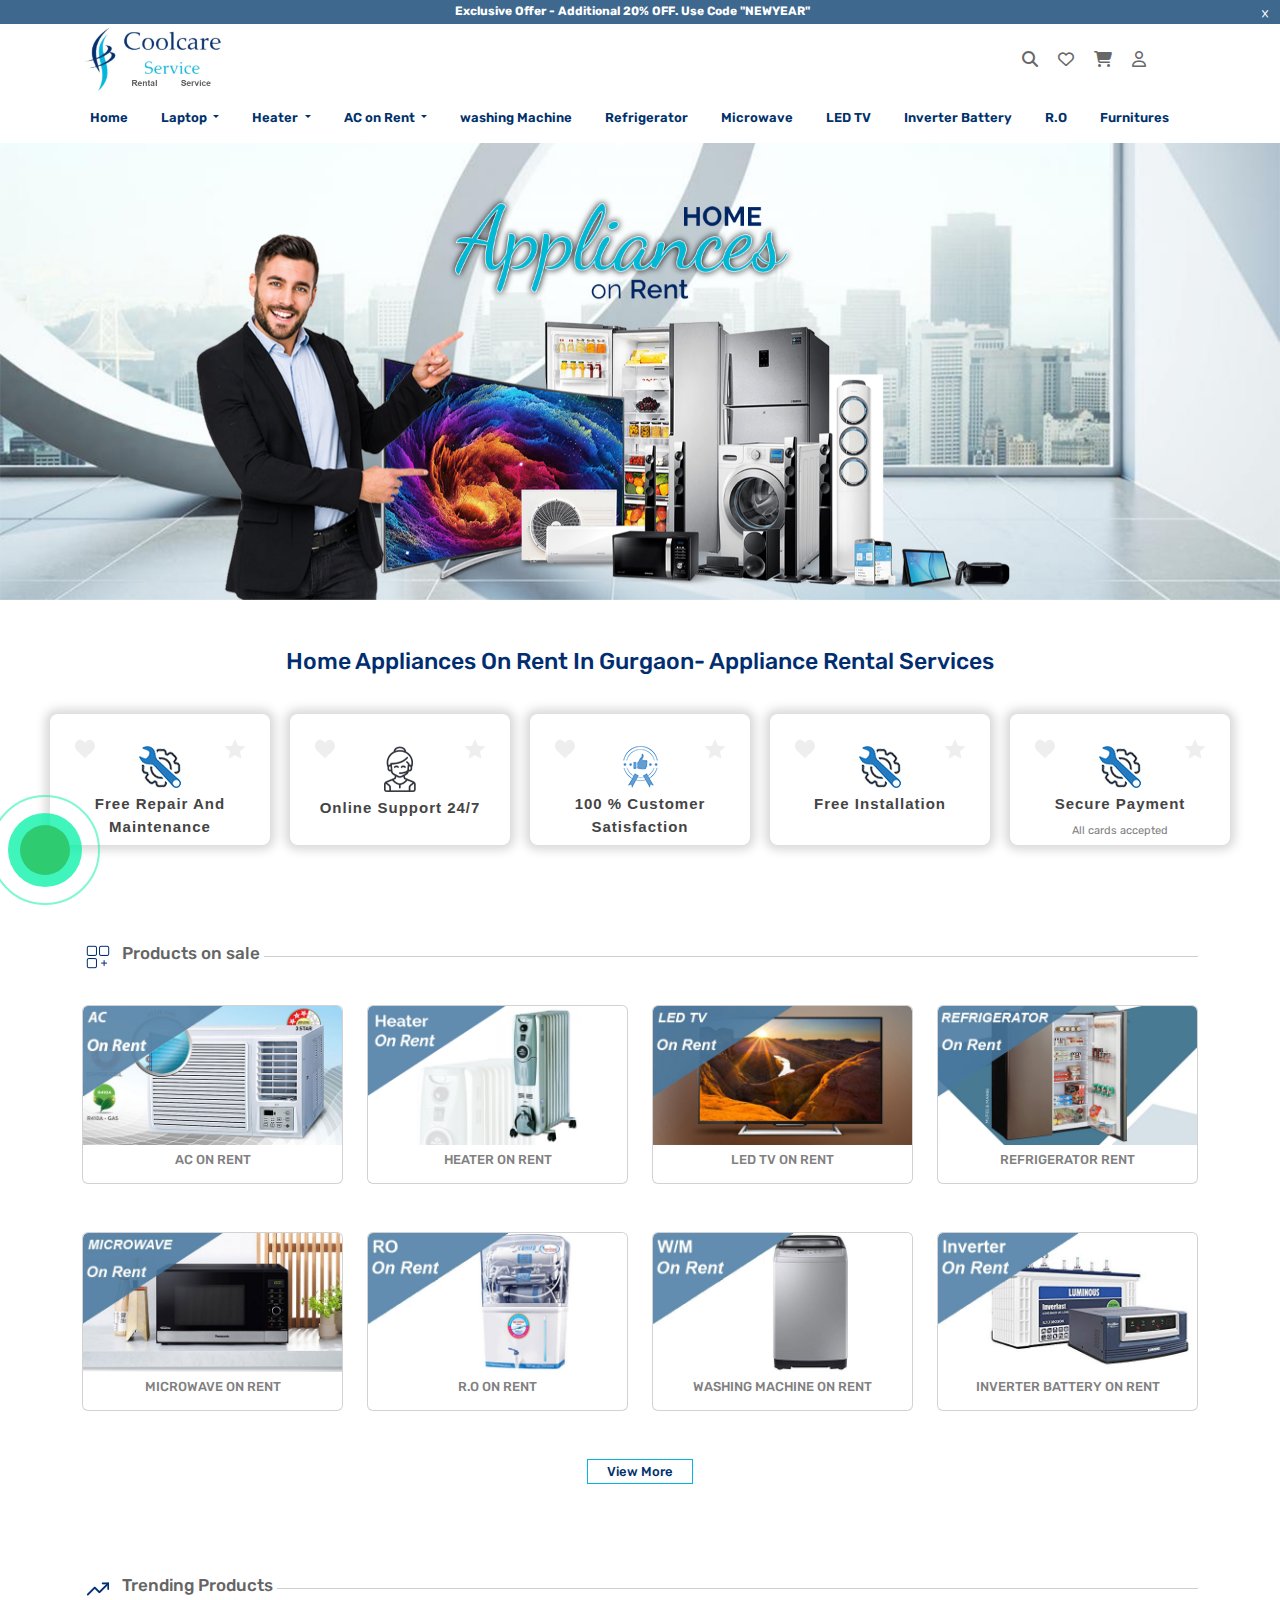
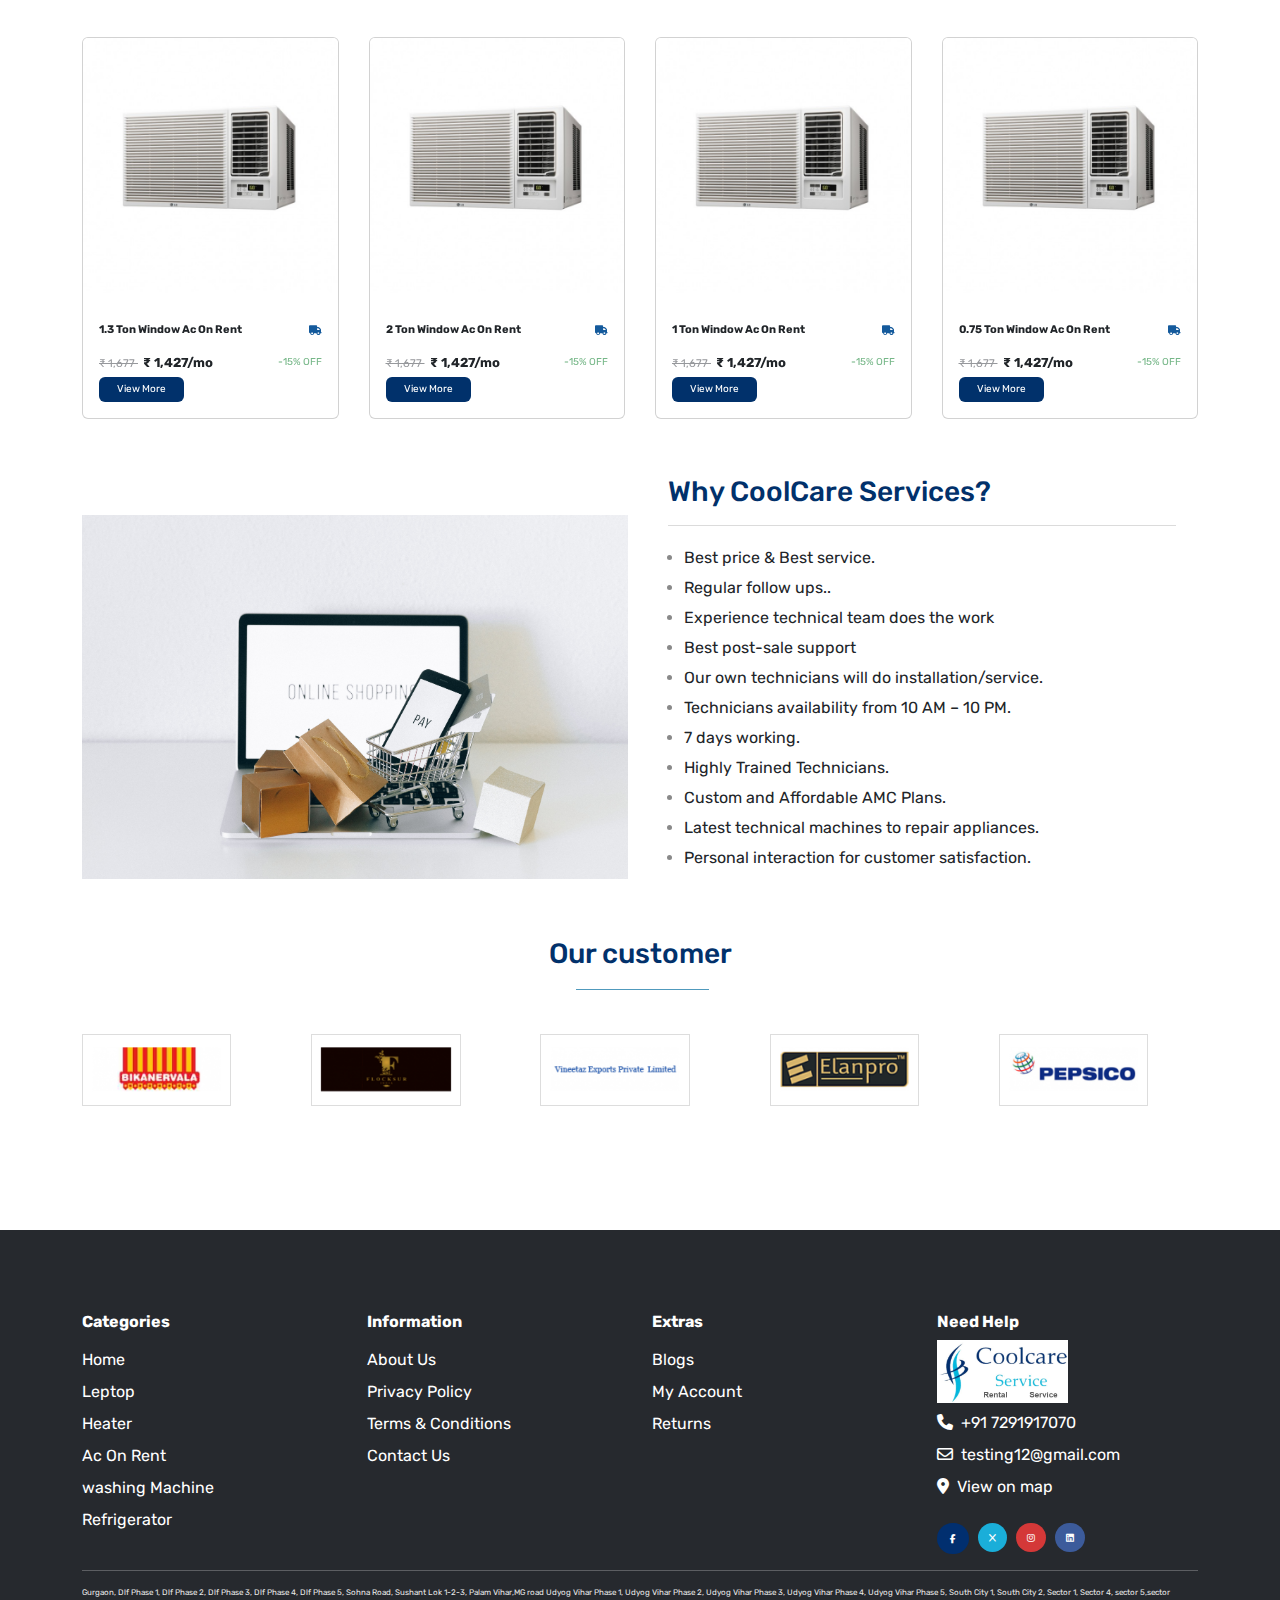
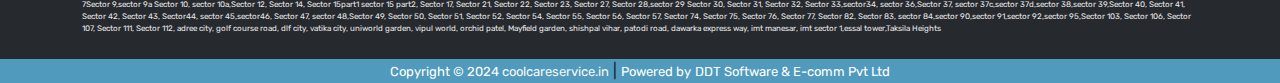
==== index.html @ 6bbe4648 "neeraj" ====
<!doctype html>
<html lang="en">
  <head>
    <!-- Required meta tags -->
    <meta charset="utf-8">
    <meta name="viewport" content="width=device-width, initial-scale=1">
     <!-- style CSS -->
     <link rel="stylesheet" href="css/style.css">
    <!-- Bootstrap CSS -->
    <link rel="stylesheet" href="css/bootstrap.min.css">
    <link rel="stylesheet" href="https://cdnjs.cloudflare.com/ajax/libs/font-awesome/6.5.1/css/all.min.css"/>
    <link rel="stylesheet" href="https://cdnjs.cloudflare.com/ajax/libs/OwlCarousel2/2.3.4/assets/owl.carousel.min.css">
    <link rel="stylesheet" href="https://cdnjs.cloudflare.com/ajax/libs/OwlCarousel2/2.3.4/assets/owl.theme.default.min.css">
    <link rel="stylesheet" type="text/css" href="font/MarlinGeo-ExtraBold.ttf">
    <!-- neeraj  -->
    <!-- Head title -->
    <title>Home Appliances On Rent In Gurgaon- Appliance Rental Services</title>
    <meta name="description" content="Cool Care Services offers Home appliances on Rent in Gurgaon with affordable Rental AMC Services. Quote Now for Electronics items for rental!" />
  </head>
  <body>
    <!-- Top-Header -->
    <section class="top-header"  id="myElement">
        <div class="container-fluid">
            <div class="row">
                <div class="col-md-8">
                    <p class="text-end text-white fw-bold pb-0 Offer mb-0 cupan">
                        Exclusive Offer - Additional 20% OFF. Use Code "NEWYEAR"
                    </p>
                </div>
                <div class="col-md-4 text-end" id="closeButton">
                    <i class="fa-solid fa-x" style="color:white; cursor: pointer;"></i>
                </div>
            </div>
        </div>
    </section>
     <!-- Top-Header end -->
      <!-- secound-Header -->
   
        <header class="header" id="section1">
            <div class="container">
              <div class="row">
                <div class="d-flex">
                  <div class="col-md-6" id="media-logo">
                      <a href=""><img src="images/logo/coolcarelogo.jpg" class="w-25"></a>
                  </div>
                  <div class="col-md-6 text-end pt-4">
                    <div class="top-icon" style="cursor: pointer; padding: 0 44px;">
                      <a href=""><i class="fa-solid fa-magnifying-glass px-2" style="color: #676767;"></i></a>
                      <a href=""><i class="fa-regular fa-heart px-2" style="color: #676767;"></i></a>
                      <a href=""><i class="fa-solid fa-cart-shopping px-2" style="color: #676767;"></i></a>
                      <a href="login.html"><i class="fa-regular fa-user px-2" style="color: #676767;"></i> </a> 
                    </div>
                  </div>
                </div>
              </div>
          </div>
              <nav class="navbar navbar-expand-lg">
                  <div class="container">
                      <div class="row">
                              <button class="navbar-toggler" type="button" data-bs-toggle="collapse" data-bs-target="#navbarSupportedContent" aria-controls="navbarSupportedContent" aria-expanded="false" aria-label="Toggle navigation">
                                <span class="navbar-toggler-icon"></span>
                              </button>
                              <div class="col-md-12">
                              <div class="collapse navbar-collapse" id="navbarSupportedContent">
                                  <ul class="navbar-nav" id="header-ul">
                                    <li class="nav-item">
                                      <a class="nav-link" aria-current="page" href="#">Home</a>
                                    </li>
                                    <li class="nav-item dropdown">
                                      <a class="nav-link dropdown-toggle" href="#" role="button" data-bs-toggle="dropdown" aria-expanded="false">
                                          Laptop
                                      </a>
                                      <ul class="dropdown-menu">
                                        <li><a class="dropdown-item" href="#">Laptop on Rent</a></li>
                                      </ul>
                                    </li>
                                    <li class="nav-item dropdown">
                                      <a class="nav-link dropdown-toggle" href="#" role="button" data-bs-toggle="dropdown" aria-expanded="false">
                                          Heater
                                      </a>
                                      <ul class="dropdown-menu">
                                        <li><a class="dropdown-item" href="#">Laptop on Rent</a></li>
                                      </ul>
                                    </li>
                                    <li class="nav-item dropdown">
                                      <a class="nav-link dropdown-toggle" href="#" role="button" data-bs-toggle="dropdown" aria-expanded="false">
                                          AC on Rent
                                      </a>
                                      <ul class="dropdown-menu">
                                        <li><a class="dropdown-item" href="#">Laptop on Rent</a></li>
                                      </ul>
                                    </li>
                                    <li class="nav-item">
                                      <a class="nav-link "aria-current="page" href="#">washing Machine</a>
                                    </li>
                                    <li class="nav-item">
                                      <a class="nav-link "aria-current="page" href="#">Refrigerator</a>
                                    </li>
                                    <li class="nav-item">
                                      <a class="nav-link "aria-current="page" href="#">Microwave</a>
                                    </li>
                                    <li class="nav-item">
                                      <a class="nav-link "aria-current="page" href="#">LED TV</a>
                                    </li>
                                    <li class="nav-item">
                                      <a class="nav-link "aria-current="page" href="#">Inverter Battery</a>
                                    </li>
                                    <li class="nav-item">
                                      <a class="nav-link "aria-current="page" href="#">R.O</a>
                                    </li>
                                    <li class="nav-item">
                                      <a class="nav-link"aria-current="page" href="#">Furnitures</a>
                                    </li>
                                    
                                  </ul>
                                </div>
                      </div>
                  </div>
                </nav>
          </header>
          <!-- secound-Header end -->
          <!-- slider banner srart -->
          <section class="owl-carousel" id="owl-carousel">
            <div class="item"><img src="images/coolcare-banner-1920x685.jpg" alt="Image 1"></div>
            <div class="item"><img src="images/coolcare-banner-1920x685.jpg" alt="Image 2"></div>
            <!-- Add more items as needed -->
          </section>
          <!-- Heading tag  -->
          <section>
            <div class="container">
              <div class="row">
                  <div class="col-md-12">
                      <h1 class="text-center heading">
                          Home Appliances On Rent In Gurgaon- Appliance Rental Services
                      </h1>
                  </div>
                  
              </div>
            </div>
               <!-- spport section -->
            <div class="wrapper d-flex justify-content-center mt-3">
              <div class="card-fist service">
                <svg class="icon icon-like" xmlns="http://www.w3.org/2000/svg" viewBox="0 0 50 50">
              <path d="M24.85 10.126C26.868 5.343 31.478 2 36.84 2c7.223 0 12.425 6.18 13.08 13.544 0 0 .352 1.828-.425 5.12-1.058 4.48-3.545 8.463-6.898 11.502L24.85 48 7.402 32.165c-3.353-3.038-5.84-7.02-6.898-11.503-.777-3.29-.424-5.12-.424-5.12C.734 8.18 5.936 2 13.16 2c5.362 0 9.672 3.343 11.69 8.126z"/>
            </svg>
                <svg class="icon icon-bookmark" xmlns="http://www.w3.org/2000/svg" viewBox="0 0 19.481 19.481">
              <path d="M10.2.758l2.48 5.865 6.343.545c.44.038.62.587.285.876l-4.812 4.17 1.442 6.2c.1.432-.367.77-.745.542L9.74 15.668l-5.45 3.288c-.38.228-.846-.11-.746-.54l1.442-6.203-4.813-4.17c-.334-.29-.156-.838.285-.876l6.344-.545L9.28.758c.172-.408.75-.408.92 0z"/>
            </svg>
                <img class="person_img" src="images/icon/free-instalation1.png" alt="">
                <p class="person_name">Free Repair And Maintenance</p>
              </div>
              <div class="card-fist service">
                <svg class="icon icon-like" xmlns="http://www.w3.org/2000/svg" viewBox="0 0 50 50">
              <path d="M24.85 10.126C26.868 5.343 31.478 2 36.84 2c7.223 0 12.425 6.18 13.08 13.544 0 0 .352 1.828-.425 5.12-1.058 4.48-3.545 8.463-6.898 11.502L24.85 48 7.402 32.165c-3.353-3.038-5.84-7.02-6.898-11.503-.777-3.29-.424-5.12-.424-5.12C.734 8.18 5.936 2 13.16 2c5.362 0 9.672 3.343 11.69 8.126z"/>
            </svg>
                <svg class="icon icon-bookmark" xmlns="http://www.w3.org/2000/svg" viewBox="0 0 19.481 19.481">
              <path d="M10.2.758l2.48 5.865 6.343.545c.44.038.62.587.285.876l-4.812 4.17 1.442 6.2c.1.432-.367.77-.745.542L9.74 15.668l-5.45 3.288c-.38.228-.846-.11-.746-.54l1.442-6.203-4.813-4.17c-.334-.29-.156-.838.285-.876l6.344-.545L9.28.758c.172-.408.75-.408.92 0z"/>
            </svg>
                <img class="person_img" src="images/icon/wabrapper2.png" alt="">
                <p class="person_name">Online Support 24/7</p>
            
              </div>
              
              <div class="card-fist service">
                <svg class="icon icon-like" xmlns="http://www.w3.org/2000/svg" viewBox="0 0 50 50">
              <path d="M24.85 10.126C26.868 5.343 31.478 2 36.84 2c7.223 0 12.425 6.18 13.08 13.544 0 0 .352 1.828-.425 5.12-1.058 4.48-3.545 8.463-6.898 11.502L24.85 48 7.402 32.165c-3.353-3.038-5.84-7.02-6.898-11.503-.777-3.29-.424-5.12-.424-5.12C.734 8.18 5.936 2 13.16 2c5.362 0 9.672 3.343 11.69 8.126z"/>
            </svg>
                <svg class="icon icon-bookmark" xmlns="http://www.w3.org/2000/svg" viewBox="0 0 19.481 19.481">
              <path d="M10.2.758l2.48 5.865 6.343.545c.44.038.62.587.285.876l-4.812 4.17 1.442 6.2c.1.432-.367.77-.745.542L9.74 15.668l-5.45 3.288c-.38.228-.846-.11-.746-.54l1.442-6.203-4.813-4.17c-.334-.29-.156-.838.285-.876l6.344-.545L9.28.758c.172-.408.75-.408.92 0z"/>
            </svg>
                <img class="person_img" src="images/icon/customer-satisfaction.png" alt="">
                <p class="person_name">100 % Customer Satisfaction</p>
             
              </div>
              
              <div class="card-fist service">
                <svg class="icon icon-like" xmlns="http://www.w3.org/2000/svg" viewBox="0 0 50 50">
              <path d="M24.85 10.126C26.868 5.343 31.478 2 36.84 2c7.223 0 12.425 6.18 13.08 13.544 0 0 .352 1.828-.425 5.12-1.058 4.48-3.545 8.463-6.898 11.502L24.85 48 7.402 32.165c-3.353-3.038-5.84-7.02-6.898-11.503-.777-3.29-.424-5.12-.424-5.12C.734 8.18 5.936 2 13.16 2c5.362 0 9.672 3.343 11.69 8.126z"/>
            </svg>
                <svg class="icon icon-bookmark" xmlns="http://www.w3.org/2000/svg" viewBox="0 0 19.481 19.481">
              <path d="M10.2.758l2.48 5.865 6.343.545c.44.038.62.587.285.876l-4.812 4.17 1.442 6.2c.1.432-.367.77-.745.542L9.74 15.668l-5.45 3.288c-.38.228-.846-.11-.746-.54l1.442-6.203-4.813-4.17c-.334-.29-.156-.838.285-.876l6.344-.545L9.28.758c.172-.408.75-.408.92 0z"/>
            </svg>
                <img class="person_img" src="images/icon/free-instalation1.png" alt="">
                <p class="person_name">Free Installation</p>
                
              </div>
              <div class="card-fist service">
                  <svg class="icon icon-like" xmlns="http://www.w3.org/2000/svg" viewBox="0 0 50 50">
                <path d="M24.85 10.126C26.868 5.343 31.478 2 36.84 2c7.223 0 12.425 6.18 13.08 13.544 0 0 .352 1.828-.425 5.12-1.058 4.48-3.545 8.463-6.898 11.502L24.85 48 7.402 32.165c-3.353-3.038-5.84-7.02-6.898-11.503-.777-3.29-.424-5.12-.424-5.12C.734 8.18 5.936 2 13.16 2c5.362 0 9.672 3.343 11.69 8.126z"/>
              </svg>
                  <svg class="icon icon-bookmark" xmlns="http://www.w3.org/2000/svg" viewBox="0 0 19.481 19.481">
                <path d="M10.2.758l2.48 5.865 6.343.545c.44.038.62.587.285.876l-4.812 4.17 1.442 6.2c.1.432-.367.77-.745.542L9.74 15.668l-5.45 3.288c-.38.228-.846-.11-.746-.54l1.442-6.203-4.813-4.17c-.334-.29-.156-.838.285-.876l6.344-.545L9.28.758c.172-.408.75-.408.92 0z"/>
              </svg>
                  <img class="person_img" src="images/icon//1321.png" alt="">
                  <p class="person_name">Secure Payment</p>
                  <span class="short">All cards accepted</span>
                </div>
            </div>
          </section>
            <!-- spport section end -->
             <!--  product  start -->
             <section>
              <div class="container mt-5">
                <div class="row">
                    <div class="col-md-12">
                      <div class="d-flex align-items-center position-relative  mb-5 mt-5" id="before">
                        <img src="images/icon/apps.png" class="bg-white">
                        <h4 class="bg-white" style="color: #656565; font-size: 17px;">&nbsp&nbspProducts on sale&nbsp</h4>
                      </div>
                        <div class="row">
                          <div class="col" id="media-product">
                            <div class="card hover-item">
                              <a href="" class="text-decoration-none">
                              <img src="images/categry/banner21.jpg" class="card-img-top" alt="...">
                              <div class="card-body" style="padding: 7px;">
                                <h6 class="card-title text-center  categry">AC ON RENT</h6>
                              </div>
                            </a>
                            </div>
                          </div>
                          <div class="col">
                            <div class="card hover-item" id="media-product">
                              <a href="#" class="text-decoration-none">
                              <img src="images/categry/coolcare-heater (1).jpg" class="card-img-top" alt="...">
                              <div class="card-body" style="padding: 7px;">
                                <h6 class="card-title text-center  categry">HEATER ON RENT</h6>
                              </div>
                             </a>
                            </div>
                          </div>
                          <div class="col" id="media-product">
                            <div class="card hover-item">
                              <a href="#" class="text-decoration-none">
                              <img src="images/categry/banner23.jpg" class="card-img-top" alt="...">
                              <div class="card-body" style="padding: 7px;">
                                <h6 class="card-title text-center  categry">LED TV ON RENT </h6>
                              </div>
                             </a>
                            </div>
                          </div>
                          <div class="col" id="media-product">
                            <div class="card hover-item">
                              <a href="#" class="text-decoration-none">
                              <img src="images/categry/banner22.jpg" class="card-img-top" alt="...">
                              <div class="card-body" style="padding: 7px;">
                                <h6 class="card-title text-center  categry">REFRIGERATOR RENT</h6>
                              </div>
                             </a>
                            </div>
                          </div>
                        </div>
                    </div>
                    <div class="col-md-12 mt-5">
                      <div class="row">
                        <div class="col" id="media-product">
                          <div class="card hover-item">
                            <a href="" class="text-decoration-none">
                            <img src="images/categry/banner24.jpg" class="card-img-top" alt="...">
                            <div class="card-body" style="padding: 7px;">
                              <h6 class="card-title text-center  categry">MICROWAVE ON RENT</h6>
                            </div>
                          </a>
                          </div>
                        </div>
                        <div class="col" id="media-product">
                          <div class="card hover-item">
                            <a href="#" class="text-decoration-none">
                            <img src="images/categry/banner25.jpg" class="card-img-top" alt="...">
                            <div class="card-body" style="padding: 7px;">
                              <h6 class="card-title text-center  categry">R.O ON RENT</h6>
                            </div>
                           </a>
                          </div>
                        </div>
                        <div class="col" id="media-product">
                          <div class="card hover-item">
                            <a href="#" class="text-decoration-none">
                            <img src="images/categry/banner26.jpg" class="card-img-top" alt="...">
                            <div class="card-body" style="padding: 7px;">
                              <h6 class="card-title text-center  categry">WASHING MACHINE ON RENT</h6>
                            </div>
                           </a>
                          </div>
                        </div>
                        <div class="col" id="media-product">
                          <div class="card hover-item">
                            <a href="#" class="text-decoration-none">
                            <img src="images/categry/banner27.jpg" class="card-img-top" alt="...">
                            <div class="card-body" style="padding: 7px;">
                              <h6 class="card-title text-center  categry">INVERTER BATTERY ON RENT </h6>
                            </div>
                           </a>
                          </div>
                        </div>
                      </div>
                  </div>
                  <!--button toggle-->
                  <div class="col-md-12 mt-5" id="hiddenContent" style="display: none;">
                    <div class="row">
                      <div class="col" id="media-product">
                        <div class="card hover-item">
                          <a href="" class="text-decoration-none">
                          <img src="images/categry/chair-on-rent.jpg" class="card-img-top" alt="...">
                          <div class="card-body" style="padding: 7px;">
                            <h6 class="card-title text-center  categry">CHAIR ON RENT</h6>
                          </div>
                        </a>
                        </div>
                      </div>
                      <div class="col" id="media-product">
                        <div class="card hover-item">
                          <a href="#" class="text-decoration-none">
                          <img src="images/categry/table-on-rent.jpg" class="card-img-top" alt="...">
                          <div class="card-body" style="padding: 7px;">
                            <h6 class="card-title text-center  categry">TABLE ON RENT</h6>
                          </div>
                         </a>
                        </div>
                      </div>
                      <div class="col" id="media-product">
                        <div class="card hover-item">
                          <a href="#" class="text-decoration-none">
                          <img src="images/categry/sofa-on-rent.jpg" class="card-img-top" alt="...">
                          <div class="card-body" style="padding: 7px;">
                            <h6 class="card-title text-center  categry">SOFA ON RENT</h6>
                          </div>
                         </a>
                        </div>
                      </div>
                      <div class="col" id="media-product">
                        <div class="card hover-item">
                          <a href="#" class="text-decoration-none">
                          <img src="images/categry/wardrobe-on-rent.jpg" class="card-img-top" alt="...">
                          <div class="card-body" style="padding: 7px;">
                            <h6 class="card-title text-center  categry">WARDROBE ON RENT</h6>
                          </div>
                         </a>
                        </div>
                      </div>
                      
                    </div>
                    <div class="row mt-3">
                        <div class="col-3" id="media-product">
                          <div class="card hover-item">
                            <a href="#" class="text-decoration-none">
                            <img src="images/categry/coolcare-laptop.jpg" class="card-img-top" alt="...">
                            <div class="card-body" style="padding: 7px;">
                              <h6 class="card-title text-center categry">LEPTOP ON RENT</h6>
                            </div>
                          </a>
                          </div>
                        </div>
            
                        <div class="col-3" id="media-product">
                            <div class="card hover-item">
                              <a href="#" class="text-decoration-none">
                              <img src="images/categry/bed-on-rent-1.jpg" class="card-img-top" alt="...">
                              <div class="card-body" style="padding: 7px;">
                                <h6 class="card-title text-center categry">BED ON RENT</h6>
                              </div>
                            </a>
                            </div>
                        </div>
                     
                    </div>
                </div>
                <div class="col-md-12 mt-5 mb-2">
                  <a href="#" class="text-decoration-none" id="show-hidden-menu">
                    <button class="animate-btx" style="margin: 0px auto;"> 
                        View More
                        <span id="arrow-icon"></span>
                    </button>
                </a>
              </div>
                 <!--button toggle end-->
                </div>
            </div>
          </section>
          <!-- product  end -->
           <!-- footer slider start -->
           <section>
            <div class="container mt-5">
              <div class="row">
                  <div class="col-md-12">
                    <div class="d-flex align-items-center position-relative  mb-5 mt-5" id="before">
                      <img src="images/icon/trend.png" class="bg-white">
                      <h4 class="bg-white" style="color: #656565; font-size: 17px;">&nbsp&nbspTrending Products&nbsp</h4>
                    </div>
                  </div>
                <div id="my-unique-carousel" class="owl-carousel"> 
                    <div class="card">
                      <img src="images/WINDOW AC ON RENT IN GURGAON/LG-Window-AC-12000-BTU-Cooling-Heating-LW1216HR-600x600.jpg" class="card-img-top" alt="...">
                      
                      <div class="card-body">
                        <div class="d-flex justify-content-between align-content-center"  style="height: 41px;">
                          <a href="#" class="text-decoration-none">
                            <p class="text-dark title">1.3 Ton Window Ac On Rent</p></a>
                          <div class="block flex-shrink-0 ml-2">
                            <i class="fa-solid fa-truck time"></i>
                          </div>
                      </div>
                      <div class="d-flex justify-content-lg-between">
                        <p class="mb-0">
                        <span class="old-price">₹ 1,677   </span>                                                 
                       <span class="new-price">₹ 1,427/mo</span>
                        </p>
                        <p class="offer">-15% OFF</p>
                    </div>
                        <div class="d-flex justify-content-between">
                          <a href=""><button type="button" class="btn btn-warning animation">View More</button></a>
                      </div>
                      </div>
                    </div>
                    <div class="card">
                      <img src="images/WINDOW AC ON RENT IN GURGAON/LG-Window-AC-12000-BTU-Cooling-Heating-LW1216HR-600x600.jpg" class="card-img-top" alt="...">
                      <div class="card-body">
                        <div class="d-flex justify-content-between align-content-center"  style="height: 41px;">
                          <a href="#" class="text-decoration-none">
                            <p class="text-dark title">2 Ton Window Ac On Rent</p></a>
                          <div class="block flex-shrink-0 ml-2">
                              <i class="fa-solid fa-truck time"></i>
                          </div>
                      </div>
                      <div class="d-flex justify-content-lg-between">
                        <p class="mb-0">
                        <span class="old-price">₹ 1,677   </span>                                                 
                       <span class="new-price">₹ 1,427/mo</span>
                        </p>
                        <p class="offer">-15% OFF</p>
                    </div>
                        <div class="d-flex justify-content-between">
                          <a href=""><button type="button" class="btn btn-warning animation">View More</button></a>
                      </div>
                      </div>
                    </div>
                    <div class="card">
                      <img src="images/WINDOW AC ON RENT IN GURGAON/LG-Window-AC-12000-BTU-Cooling-Heating-LW1216HR-600x600 (1).jpg" class="card-img-top" alt="...">
                      <div class="card-body">
                        <div class="d-flex justify-content-between align-content-center" style="height: 41px;">
                          <a href="#" class="text-decoration-none">
                            <p class="text-dark title">1 Ton Window Ac On Rent</p></a>
                          <div class="block flex-shrink-0 ml-2">
                            <i class="fa-solid fa-truck time"></i>
                          </div>
                      </div>
                      <div class="d-flex justify-content-lg-between" >
                        <p class="mb-0">
                        <span class="old-price">₹ 1,677   </span>                                                 
                       <span class="new-price" >₹ 1,427/mo</span>
                        </p>
                        <p class="offer">-15% OFF</p>
                    </div>
                        <div class="d-flex justify-content-between">
                          <a href=""><button type="button" class="btn btn-warning animation">View More</button></a>
                      </div>
                      </div>
                    </div>
                    <div class="card">
                      <img src="images/WINDOW AC ON RENT IN GURGAON/LG-Window-AC-12000-BTU-Cooling-Heating-LW1216HR-600x600.jpg" class="card-img-top" alt="...">
                      <div class="card-body">
                        <div class="d-flex justify-content-between align-content-center" style="height: 41px;"> 
                          <a href="#" class="text-decoration-none">
                            <p class="text-dark title">0.75 Ton Window Ac On Rent</p></a>
                          <div class="block flex-shrink-0 ml-2">
                             <i class="fa-solid fa-truck time"></i>
                          </div>
                      </div>
                      <div class="d-flex justify-content-lg-between" >
                        <p class="mb-0">
                        <span class="old-price">₹ 1,677   </span>                                                 
                       <span class="new-price">₹ 1,427/mo</span>
                        </p>
                        <p class="offer">-15% OFF</p>
                    </div>
                        <div class="d-flex justify-content-between">
                          <a href=""><button type="button" class="btn btn-warning animation">View More</button></a>
                         
                      </div>
                      </div>
                    </div>
                 </div>
              </div>
             </div>
           </section>
           <!--slider emd-->
            <!--collapese start-->
            <section>
              <div class="container mt-5">
                <div class="row">
                  <div class="col-md-6">
                    <img src="images/pexels-nataliya-vaitkevich-6214476.jpg" class="w-100 mt-5">
                  </div>
                  <div class="col-md-6 "class="text-center">
                    <div class="card" style="    border: none;  ">
                      <div class="card-header change-one" style="border:none;">
                        <h3 >Why CoolCare Services?</h3>
                      </div>
                      <div class="cared-body">
                        <ul class="CoolCare">
                         <a href="" class="text-decoration-none text-dark"><li>Best price & Best service.</li></a> 
                         <a href="" class="text-decoration-none  text-dark"><li>Regular follow ups..</li></a> 
                         <a href="" class="text-decoration-none  text-dark"><li>Experience technical team does the work</li></a> 
                         <a href="" class="text-decoration-none  text-dark"><li> Best post-sale support</li></a> 
                         <a href="" class="text-decoration-none  text-dark"><li> Our own technicians will do installation/service.</li></a> 
                         <a href="" class="text-decoration-none text-dark"><li>Technicians availability from 10 AM – 10 PM. </li></a> 
                         <a href="" class="text-decoration-none text-dark"><li> 7 days working. </li></a> 
                         <a href="" class="text-decoration-none  text-dark"><li> Highly Trained Technicians.</li></a> 
                         <a href=""  class="text-decoration-none text-dark"><li> Custom and Affordable AMC Plans. </li></a> 
                         <a href=""  class="text-decoration-none  text-dark"><li>Latest technical machines to repair appliances.</li></a> 
                         <a href=""  class="text-decoration-none  text-dark"><li> Personal interaction for customer satisfaction.</li></a> 
  
                        </ul>
                      </div>
                    </div>
                  </div>
                </div>
             </div>
            </section>
              <!--brand slider start-->
           <section>
            <div class="container">
              <div class="row">
                <div class="col-md-12">
                  <h3 class="text-center mt-5 mb-5 before position-relative" style=" color: #01316b;">Our customer</h3>
                  <div class="owl-carousel" id="brand-slider">
                    <div class="item mt-3" ><img src="images/brand img/10-185x88.png" alt="Image 1" class="w-75"></div>
                    <div class="item mt-3"><img src="images/brand img/12-185x88.png" alt="Image 2"  class="w-75"></div>
                    <div class="item mt-3"><img src="images/brand img/14-185x88.png" alt="Image 3"  class="w-75"></div>
                    <div class="item mt-3"><img src="images/brand img/16-185x88.png" alt="Image 4"  class="w-75"></div>
                    <div class="item mt-3"><img src="images/brand img/3-185x88.png" alt="Image 5"  class="w-75"></div>
                    <div class="item mt-3"><img src="images/brand img/5-185x88.png" alt="Image 6"  class="w-75"></div>
                    <div class="item mt-3"><img src="images/brand img/7-185x88.png" alt="Image 7"  class="w-75"></div>
                    <div class="item mt-3"><img src="images/brand img/9-185x88.png" alt="Image 8"  class="w-75"></div>
                    <!-- Add more items as needed -->
                  </div>
                </div>
              </div>
            </div>
           </section>
                <!--brand slider end-->

      <!-- end footer start-->
      <footer class="footer">
        <div class="container">
          <div class="row">
              <div class="col-md-3">
                <h6 class="fw-bold  text-white">Categories</h6>
                  <ul class="list-inline hover-animate">
                    <a href="index.html" class="text-decoration-none text-white "><li class="pt-2">Home</li></a>
                    <a href="" class="text-decoration-none text-white"><li class="pt-2">Leptop</li></a>
                    <a href="" class="text-decoration-none text-white"><li class="pt-2">Heater</li></a>
                    <a href="" class="text-decoration-none text-white"><li class="pt-2">Ac On Rent</li></a>
                    <a href="" class="text-decoration-none text-white"><li class="pt-2"> washing Machine</li></a>
                    <a href="" class="text-decoration-none text-white"><li class="pt-2">Refrigerator</li></a>
                  </ul>
              </div>
              <div class="col-md-3">
                <h6 class="fw-bold text-white">Information</h6>
                  <ul class="list-inline hover-animate">
                    <a href="about_us.html" class="text-decoration-none text-white "><li class="pt-2">About Us</li></a>
                    <a href="privacy.html" class="text-decoration-none text-white"><li class="pt-2">Privacy Policy</li></a>
                    <a href="terms.html" class="text-decoration-none text-white"><li class="pt-2">Terms & Conditions</li></a>
                    <a href="contact.html" class="text-decoration-none text-white"><li class="pt-2">Contact Us</li></a>
                   
                  </ul>
              </div>
              <div class="col-md-3">
                <h6 class="fw-bold  text-white">Extras</h6>
                  <ul class="list-inline hover-animate">
                    <a href="" class="text-decoration-none text-white "><li class="pt-2">Blogs</li></a>
                    <a href="" class="text-decoration-none text-white"><li class="pt-2">My Account</li></a>
                    <a href="" class="text-decoration-none text-white"><li class="pt-2">Returns</li></a>
                   
                  </ul>
              </div>
              <div class="col-md-3">
                <h6 class="fw-bold  text-white">Need Help

                </h6>
                <a href="index.html" class="text-decoration-none"><img src="images/logo/coolcarelogo.jpg" class="w-50"></a>
                  <ul class="list-inline hover-animate">
                  
                    <a href="tel:+9198264525856" class="text-decoration-none text-white "><li class="pt-2"><i class="fa-solid fa-phone"></i>&nbsp +91 7291917070</li></a>
                    <a href="mailto:testing12@gmail.com" class="text-decoration-none text-white"><li class="pt-2"><i class="fa-regular fa-envelope"></i>&nbsp testing12@gmail.com</li></a>
                    <a href="mailto:testing12@gmail.com" class="text-decoration-none text-white"><li class="pt-2"><i class="fa-solid fa-location-dot"></i>&nbsp View on map</li></a>
                   
                 
                  </ul>
                  <div class="d-flex list-inline" id="social-media">
                    <a href="https://www.facebook.com/coolcareservicegurgaon/" class="text-decoration-none text-white"><li class="pt-2"><i class="fa-brands fa-facebook-f"></i></li></a>
                    <a href="https://twitter.com/coolcaresrvice" class="text-decoration-none text-white"><li class="pt-2"><i class="fa-solid fa-x"></i> </li></a>
                    <a href="https://www.instagram.com/coolcare_service_gurgaon/" class="text-decoration-none text-white"><li class="pt-2"><i class="fa-brands fa-instagram"></i></li></a>
                    <a href="https://www.linkedin.com/company/coolcare-services/" class="text-decoration-none text-white"><li class="pt-2"><i class="fa-brands fa-linkedin"></i></li></a>
                  </div>
                
              </div>
              <div class="footer-copyright">
                <hr class="text-white">
                    <p style="font-size:8px;color:#e8e8e8; margin: 0;">Gurgaon, Dlf Phase 1, Dlf Phase 2, Dlf Phase 3, Dlf Phase 4, Dlf Phase 5, Sohna Road, Sushant Lok 1-2-3, Palam Vihar,MG road Udyog Vihar Phase 1, Udyog Vihar Phase 2, Udyog Vihar Phase 3, Udyog Vihar Phase 4, Udyog Vihar Phase 5, South City 1, South City 2, Sector 1, Sector 4, sector 5,sector 7Sector 9,sector 9a Sector 10, sector 10a,Sector 12, Sector 14, Sector 15part1 sector 15 part2, Sector 17, Sector 21, Sector 22, Sector 23, Sector 27, Sector 28,sector 29 Sector 30, Sector 31, Sector 32, Sector 33,sector34, sector 36,Sector 37, sector 37c,sector 37d,sector 38,sector 39,Sector 40, Sector 41, Sector 42, Sector 43, Sector44, sector 45,sector46, Sector 47, sector 48,Sector 49, Sector 50, Sector 51, Sector 52, Sector 54, Sector 55, Sector 56, Sector 57, Sector 74, Sector 75, Sector 76, Sector 77, Sector 82, Sector 83, sector 84,sector 90,sector 91,sector 92,sector 95,Sector 103, Sector 106, Sector 107, Sector 111, Sector 112, adree city, golf course road, dlf city, vatika city, uniworld garden, vipul world, orchid patel, Mayfield garden, shishpal vihar, patodi road, dawarka express way, imt manesar, imt sector 1,essal tower,Taksila Heights  </p>
                    <br>
                </div> 
          </div>
        </div>
      </footer>
      <section style="background-color: #509abd">
        <div class="copy-right text-center">
          <span class="text-white" style="font-size: 13px;">Copyright © 2024 </span>
          <a href="index.html" class="text-decoration-none" style="text-transform:lowercase; font-size: 13px; color: rgb(246, 246, 246);">coolcareservice.in</a> | <span class="text-white"  style="font-size: 13px;"> Powered by</span> 
          <a href="https://www.ddtsoftwareandecommerce.com/" class="text-decoration-none" target="_blank" style="font-size: 13px; color: rgb(255, 255, 255); ">DDT Software & E-comm Pvt Ltd</a>
        </div>

        <!-- wpp-btn-mobile -->
          <div class="phone-call cbh-phone cbh-green cbh-show  cbh-static" id="clbh_phone_div">
              <a id="WhatsApp-button" href="https://wa.me/+919716016098" target="_blank" class="phoneJs" title="WhatsApp 360imagem">
              <div class="cbh-ph-circle"></div>
              <div class="cbh-ph-circle-fill"></div>
              <div class="cbh-ph-img-circle1"></div>
            </a>
          </div>
<!-- wpp-btn-mobile -->
    </section>
        <!-- end footer start-->
    
    
    <!-- Option 1: Bootstrap Bundle with Popper -->
    <script src="js/custom.js"></script>
    <script src="https://code.jquery.com/jquery-3.6.4.min.js"></script>
    <script src="https://cdnjs.cloudflare.com/ajax/libs/OwlCarousel2/2.3.4/owl.carousel.min.js"></script>
    <script src="https://cdn.jsdelivr.net/npm/@popperjs/core@2.11.8/dist/umd/popper.min.js"></script>
    <script src="js/bootstrap.bundle.min.js"></script>
      
    <script>
          $(document).ready(function() {
          $('#show-hidden-menu').click(function(e) {
              e.preventDefault(); // Prevent the default behavior of the anchor link
              $('#hiddenContent').slideToggle('slow');
              $('#arrow-icon i').toggleClass('fa-arrow-down fa-arrow-up');
          });
      });
      </script>
    <script>
        $(document).ready(function () {
          var navbar = $(".navbar");
    
          $(window).scroll(function () {
            if ($(window).scrollTop() >= 100) {
              navbar.addClass("scrolled");
            } else {
              navbar.removeClass("scrolled");
            }
          });
        });
      </script>
    
  
    <script>
        $(document).ready(function(){
          $('#owl-carousel').owlCarousel({
            items: 3,
            loop: true,
            margin: 10,
            nav: true,
            navText:false,
            autoplay: true,
            autoplayTimeout: 3000,
            responsive: {
              0: {
                items: 1
              },
              600: {
                items: 3
              },
              1000: {
                items: 1
              }
            }
          });
        });
      </script>
    <script>
     $(document).ready(function(){
    $("#my-unique-carousel").owlCarousel({
      items: 3,
      loop: true,
      margin: 30,
      autoplay: true,
      autoplayTimeout: 3000,
      responsive: {
              0: {
                items: 1
              },
              600: {
                items: 4
              },
              1000: {
                items: 4
              }
            }
    });
  });
    </script>
    <script>
    $(document).ready(function(){
  $("#brand-slider").owlCarousel({
    items: 3,
    loop: true,
    margin: 30,
    autoplay: true,
     slideTransition: 'linear',
    autoplayTimeout:2000, // Adjust this value for slower motion
    responsive: {
      0: {
        items: 1
      },
      600: {
        items: 4
      },
      1000: {
        items: 5
      }
    }
  });
});
     </script>
      
      
    <script>
        $(document).ready(function(){
            $(".icon").on("click", function(e){
              e.preventDefault();
              $(this).toggleClass("selected");
            })
          });
    </script>
    <script>
        $(document).ready(function(){
          // Hide the element with the ID "myElement" when the button with ID "closeButton" is clicked
          $('#closeButton').click(function(){
            $('#myElement').hide();
          });
        });
      </script>
  </body>
</html>
---- css/style.css ----
@import url('https://fonts.googleapis.com/css2?family=Rubik:ital,wght@0,300..900;1,300..900&display=swap');
*{
    padding: 0px;
    margin: 0px;
    box-sizing: border-box;
}
body{
  font-family: "Rubik", sans-serif !important;
}

@font-face {
  font-family: 'fonttype1';
  src: url('/font/MarlinGeo-ExtraBold.ttf');
  /* Add additional formats if needed */
}

.top-header{
    background-color: #3e688e;
    padding-top: 0;
}
.cupan{
  padding: 2px 31px;
  font-size: 12px;
}

#closeButton i.fa-solid.fa-x{
    font-size: 8px !important;
}
#header-ul li{
  padding-right: 17px;
  font-size: 13px;
  position: relative;
    
}
#header-ul li::before {
  content: ""; 
  position: absolute;
  width: 0; 
  background-color: #509abd;
  height: 1px;
  transition: width 0.3s ease-in-out; 
  top: 36px;
  left:2px;
 
}
#header-ul li:hover::before {
  width: 80%;
  transform: translateX(0); 
}
#header-ul li a{
    color: #01316b;
    font-weight: 600;
}
#header-ul li a:hover{
  color: #01b7de;
}

.wrapper,
.wrapper *{
  display: flex;
}

.wrapper{
  padding: 15px;
  flex-wrap: wrap;
}

.card-fist{
  width: 220px;
  flex-direction: column;
  background: #fff;
  border-radius: 8px;
  box-shadow: 0 0 10px 5px rgba(128, 128, 128, .3);
  padding: 25px;
  position: relative;
  align-items: center;
  margin: 0 10px 20px;
  transform: rotate(0deg);
  transform-origin: 50% 50%;
  transition: all .25s;
}

.card-fist:hover{
  transform: rotate(5deg);
}

.icon{
  position: absolute;
  width: 20px;
  fill: #eee;
  top: 25px;
  transition: all .25s;
  cursor: pointer;
}

.icon-like{
  left: 25px;
}

.icon-like.selected{
  fill: red;
}

.icon-bookmark{
  right: 25px;
}

.icon-bookmark.selected{
  fill: #fbda61;
}

.person_img{
    margin-top: 15px;
    margin-bottom: 5px;
}

.person_name{
  font-size: 15px;
  font-weight: 600;
  color: #444;
  letter-spacing: 1px;
  margin-bottom: 7px;
  text-align: center;
  font-family: "Jost", sans-serif;
}
.short{
  font-size: 11px;
  color: gray;
  }
  .heading{
    font-family: inherit;
    font-size: 23px;
    color:#012e70;
  }
.service{
  padding: 17px 0px 0 0;
  margin-bottom: 0px !important;
}
.hover-item {
  overflow: hidden;
}

.hover-item:hover  {
  transform: scale(1.1);
  transition: transform 0.3s ease-in-out;

}
.hover-item img:hover{
  transform: scale(1.1);
  filter: blur(0.5px);
  
}
.hover-item img{
  width: 100%;
  z-index: -1;
  margin: auto;
  transform: scale(1);
  transition: all ease-in-out 0.5s;
  
}
h6.card-title.text-center.categry{
  color: gray;
  font-size: 13px;
 
}
#before{
  content: "";
  position: absolute;
  /* top: 21px; */
  background-color: #cdcdcd;
  width: 100%;
  z-index: 35;
  height: 1px;
}
#before h4{
  
  color: #454545;
}

.time{
  font-size: 10px;
  padding: 16px 0 0 0;
  color: #145a9c;
}
.title{
  margin-bottom: 0px;
  font-size: 11px;
  padding: 13px 0 0 0;
  font-weight: bold;
}
.old-price{
  text-decoration: line-through;
  color: #96989c;
  font-weight: 400;
  margin-right: 5px;
  font-size: 11px;
}
.new-price{
  font-weight: bold;
  font-size: 13px;
}
.offer{
  font-size: 10px;
  padding: 5px 0 0 19px;
  color: #76b788;
  margin-bottom: 7px;
}

button.btn.btn-warning.animation{
  background-color: #01316b;
  color: white;
  border: none;
  padding: 5px 18px;
  font-size: 10px;
}
button.btn.btn-warning.animation:hover{
 
  background-color: #02b8df;
}


.side-set{
  font-size: 9px;
  padding: 7px 0 0 0;
  color: #a2a2a2;
}
.animate-btx {
  border: none;
  display: block;
  position: relative;
  padding: 3px 20px;
  font-size: 13px;
  background: transparent;
  cursor: pointer;
  user-select: none;
  overflow: hidden;
  color: #01316b;
  z-index: 1;
  font-family: inherit;
  font-weight: 500;
}

.animate-btx span {
  position: absolute;
  left: 0;
  top: 0;
  width: 100%;
  height: 100%;
  background: transparent;
  z-index: -1;
  border: 1px solid #01b7de;
}

.animate-btx span::before {
  content: "";
  display: block;
  position: absolute;
  width: 8%;
  height: 500%;
  background: var(--lightgray);
  top: 0%;
  left: 0%;
  transition: all 0.3s ease-in-out;
}

.animate-btx:hover span::before {
  transform: translateX(0); 
  width: 100%;
  background: #01b7de;
}

.animate-btx:hover {
  color: white;
}

.animate-btx:active span::before {
  background: #509abd; 
}
.CoolCare li{
  padding: 3px 0px;
}
::marker{
  color: #898989;
}

#section1{
  position: sticky;
  top: 0px;
  z-index: 999;
  background: white;
}
#section2{
  position: sticky;
  top: 136px;
  z-index: 999;
  background: white;
}



/* -----------------------------form-------------------------------------------------------------------- */
.form-container{

  display: flex;
  flex-direction:row;
}
.card-header.change-one{
  border: none;
  background: transparent;
  /* text-align: center; */
  margin-bottom: 18px;
  position: relative;
}
.card-header.change-one h3{
  color: #01316b;
}
.card-header.change-one::before{
  content: "";
  position: absolute;
  width: 93%;
  background-color: #dbdbdb;
  height: 1px;
  top: 58px;
}

h3.text-center.mt-5.mb-5.before::before {
  content: "";
  position: absolute;
  width: 12%;
  background-color: #509abd;
  height: 1px;
  top: 52px;
  margin-left: 27px;
}
.footer{
  margin-top: 100px;
  background: #26292e;
  padding: 82px 0px 0 0;
}
.hover-animate li:hover {
  padding-left: 2px;
}

.hover-funtion{
  position:relative;
}

.hover-funtion img {
  position: absolute;
  transition: opacity 1s ease-in-out;
}

.hover-funtion img.image-front:hover {
  opacity: 0;
  cursor: pointer;
}
#social-media li{
  padding-right: 9px;
}
#social-media li i.fa-brands.fa-facebook-f{
  background-color: #012f6f;
  padding: 11px 13px;
  border-radius: 20px;
  font-size: 9px;
}
#social-media li i.fa-solid.fa-x{
  background-color: #1aaed9;
  padding: 10px 11px;
  border-radius: 20px;
  font-size: 9px;
}
#social-media li i.fa-brands.fa-instagram{
  background-color: #d43838;
  padding: 10px 11px;
  border-radius: 20px;
  font-size: 9px;
}
#social-media li i.fa-brands.fa-linkedin{
  background-color: #3c5b9b;
  padding: 10px 11px;
  border-radius: 20px;
  font-size: 9px;
}

/* -----------------------------whats ap button-------------------------------------------------------------------- */
.cbh-phone{display:block;position:fixed; left: -50px;
  bottom: -55px; visibility:hidden;background-color:transparent;width:200px;height:200px;cursor:pointer;z-index:999;-webkit-backface-visibility:hidden;-webkit-transform:translateZ(0);-webkit-transition:visibility .5s;-moz-transition:visibility .5s;-o-transition:visibility .5s;transition:visibility .5s}
  .cbh-phone.cbh-show{visibility:visible}@-webkit-keyframes fadeInRight{0%{opacity:0;-webkit-transform:translate3d(100%,0,0);transform:translate3d(100%,0,0)}100%{opacity:1;-webkit-transform:none;transform:none}}@keyframes fadeInRight{0%{opacity:0;-webkit-transform:translate3d(100%,0,0);-ms-transform:translate3d(100%,0,0);transform:translate3d(100%,0,0)}100%{opacity:1;-webkit-transform:none;-ms-transform:none;transform:none}}@-webkit-keyframes fadeInRightBig{0%{opacity:0;-webkit-transform:translate3d(2000px,0,0);transform:translate3d(2000px,0,0)}100%{opacity:1;-webkit-transform:none;transform:none}}@-webkit-keyframes fadeOutRight{0%{opacity:1}100%{opacity:0;-webkit-transform:translate3d(100%,0,0);transform:translate3d(100%,0,0)}}@keyframes fadeOutRight{0%{opacity:1}100%{opacity:0;-webkit-transform:translate3d(100%,0,0);-ms-transform:translate3d(100%,0,0);transform:translate3d(100%,0,0)}}.fadeOutRight{-webkit-animation-name:fadeOutRight;animation-name:fadeOutRight}
  .cbh-phone.cbh-static1{opacity:.6}
  .cbh-phone.cbh-hover1{opacity:1}
  .cbh-ph-circle{width:110px;height:110px;top:40px;left:40px;position:absolute;background-color:transparent;-webkit-border-radius:100%;-moz-border-radius:100%;border-radius:100%;border:2px solid rgba(30,30,30,.4);opacity:.1;-webkit-animation:cbh-circle-anim 1.2s infinite ease-in-out;-moz-animation:cbh-circle-anim 1.2s infinite ease-in-out;-ms-animation:cbh-circle-anim 1.2s infinite ease-in-out;-o-animation:cbh-circle-anim 1.2s infinite ease-in-out;animation:cbh-circle-anim 1.2s infinite ease-in-out;-webkit-transition:all .5s;-moz-transition:all .5s;-o-transition:all .5s;transition:all .5s}
  .cbh-phone.cbh-active .cbh-ph-circle1{-webkit-animation:cbh-circle-anim 1.1s infinite ease-in-out!important;-moz-animation:cbh-circle-anim 1.1s infinite ease-in-out!important;-ms-animation:cbh-circle-anim 1.1s infinite ease-in-out!important;-o-animation:cbh-circle-anim 1.1s infinite ease-in-out!important;animation:cbh-circle-anim 1.1s infinite ease-in-out!important}
  .cbh-phone.cbh-static .cbh-ph-circle{-webkit-animation:cbh-circle-anim 2.2s infinite ease-in-out!important;-moz-animation:cbh-circle-anim 2.2s infinite ease-in-out!important;-ms-animation:cbh-circle-anim 2.2s infinite ease-in-out!important;-o-animation:cbh-circle-anim 2.2s infinite ease-in-out!important;animation:cbh-circle-anim 2.2s infinite ease-in-out!important}
  .cbh-phone.cbh-hover .cbh-ph-circle{border-color:rgba(0,175,242,1);opacity:.5}
  .cbh-phone.cbh-green.cbh-hover .cbh-ph-circle{border-color:rgba(117,235,80,1);opacity:.5}
  .cbh-phone.cbh-green .cbh-ph-circle{border-color:rgba(0,175,242,1);opacity:.5}
  .cbh-phone.cbh-gray.cbh-hover .cbh-ph-circle{border-color:rgba(204,204,204,1);opacity:.5}
  .cbh-phone.cbh-gray .cbh-ph-circle{border-color:rgba(117,235,80,1);opacity:.5}
  .cbh-ph-circle-fill{width:74px;height:74px;top:58px;left:58px;position:absolute;background-color:#000;-webkit-border-radius:100%;-moz-border-radius:100%;border-radius:100%;border:2px solid transparent;opacity:.1;-webkit-animation:cbh-circle-fill-anim 2.3s infinite ease-in-out;-moz-animation:cbh-circle-fill-anim 2.3s infinite ease-in-out;-ms-animation:cbh-circle-fill-anim 2.3s infinite ease-in-out;-o-animation:cbh-circle-fill-anim 2.3s infinite ease-in-out;animation:cbh-circle-fill-anim 2.3s infinite ease-in-out;-webkit-transition:all .5s;-moz-transition:all .5s;-o-transition:all .5s;transition:all .5s}
  .cbh-phone.cbh-active .cbh-ph-circle-fill{-webkit-animation:cbh-circle-fill-anim 1.7s infinite ease-in-out!important;-moz-animation:cbh-circle-fill-anim 1.7s infinite ease-in-out!important;-ms-animation:cbh-circle-fill-anim 1.7s infinite ease-in-out!important;-o-animation:cbh-circle-fill-anim 1.7s infinite ease-in-out!important;animation:cbh-circle-fill-anim 1.7s infinite ease-in-out!important}
  .cbh-phone.cbh-static .cbh-ph-circle-fill{-webkit-animation:cbh-circle-fill-anim 2.3s infinite ease-in-out!important;-moz-animation:cbh-circle-fill-anim 2.3s infinite ease-in-out!important;-ms-animation:cbh-circle-fill-anim 2.3s infinite ease-in-out!important;-o-animation:cbh-circle-fill-anim 2.3s infinite ease-in-out!important;animation:cbh-circle-fill-anim 2.3s infinite ease-in-out!important;opacity:0!important}         .cbh-phone.cbh-hover .cbh-ph-circle-fill{background-color:rgba(0,175,242,.5);opacity:.75!important}
  .cbh-phone.cbh-green.cbh-hover .cbh-ph-circle-fill{background-color:rgba(117,235,80,.5);opacity:.75!important}
  .cbh-phone.cbh-green .cbh-ph-circle-fill{background-color:rgba(0,175,242,.5);opacity:.75!important}
  .cbh-phone.cbh-gray.cbh-hover .cbh-ph-circle-fill{background-color:rgba(204,204,204,.5);opacity:.75!important}
  .cbh-phone.cbh-gray .cbh-ph-circle-fill{background-color:rgba(117,235,80,.5);opacity:1!important}
  .cbh-ph-img-circle1{width:50px;height:50px;top:70px;left:70px;position:absolute;background-image:url(https://360imagem.com/google/images/wpp-icon.png);background-size: 40px 40px;background-color:rgba(30,30,30,.1);background-position:center center;background-repeat:no-repeat;-webkit-border-radius:100%;-moz-border-radius:100%;border-radius:100%;border:2px solid transparent;opacity:1;-webkit-animation:cbh-circle-img-anim 1s infinite ease-in-out;-moz-animation:cbh-circle-img-anim 1s infinite ease-in-out;-ms-animation:cbh-circle-img-anim 1s infinite ease-in-out;-o-animation:cbh-circle-img-anim 1s infinite ease-in-out;animation:cbh-circle-img-anim 1s infinite ease-in-out}
  .cbh-phone.cbh-active .cbh-ph-img-circle1{-webkit-animation:cbh-circle-img-anim 1s infinite ease-in-out!important;-moz-animation:cbh-circle-img-anim 1s infinite ease-in-out!important;-ms-animation:cbh-circle-img-anim 1s infinite ease-in-out!important;-o-animation:cbh-circle-img-anim 1s infinite ease-in-out!important;animation:cbh-circle-img-anim 1s infinite ease-in-out!important}
  .cbh-phone.cbh-static .cbh-ph-img-circle1{-webkit-animation:cbh-circle-img-anim 0s infinite ease-in-out!important;-moz-animation:cbh-circle-img-anim 0s infinite ease-in-out!important;-ms-animation:cbh-circle-img-anim 0s infinite ease-in-out!important;-o-animation:cbh-circle-img-anim 0s infinite ease-in-out!important;animation:cbh-circle-img-anim 0s infinite ease-in-out!important}
  .cbh-phone.cbh-hover .cbh-ph-img-circle1{background-color:rgba(0,175,242,1)}
  .cbh-phone.cbh-green.cbh-hover .cbh-ph-img-circle1:hover{background-color:rgba(117,235,80,1)}
  .cbh-phone.cbh-green .cbh-ph-img-circle1{background-color:rgba(0,175,242,1)}
  .cbh-phone.cbh-green .cbh-ph-img-circle1{background-color:rgba(0,175,242,1)}
  .cbh-phone.cbh-gray.cbh-hover .cbh-ph-img-circle1{background-color:rgba(204,204,204,1)}
  .cbh-phone.cbh-gray .cbh-ph-img-circle1{background-color:rgba(117,235,80,1)}@-moz-keyframes cbh-circle-anim{0%{-moz-transform:rotate(0deg) scale(0.5) skew(1deg);opacity:.1;-moz-opacity:.1;-webkit-opacity:.1;-o-opacity:.1}30%{-moz-transform:rotate(0deg) scale(.7) skew(1deg);opacity:.5;-moz-opacity:.5;-webkit-opacity:.5;-o-opacity:.5}100%{-moz-transform:rotate(0deg) scale(1) skew(1deg);opacity:.6;-moz-opacity:.6;-webkit-opacity:.6;-o-opacity:.1}}@-webkit-keyframes cbh-circle-anim{0%{-webkit-transform:rotate(0deg) scale(0.5) skew(1deg);-webkit-opacity:.1}30%{-webkit-transform:rotate(0deg) scale(.7) skew(1deg);-webkit-opacity:.5}100%{-webkit-transform:rotate(0deg) scale(1) skew(1deg);-webkit-opacity:.1}}@-o-keyframes cbh-circle-anim{0%{-o-transform:rotate(0deg) kscale(0.5) skew(1deg);-o-opacity:.1}30%{-o-transform:rotate(0deg) scale(.7) skew(1deg);-o-opacity:.5}100%{-o-transform:rotate(0deg) scale(1) skew(1deg);-o-opacity:.1}}@keyframes cbh-circle-anim{0%{transform:rotate(0deg) scale(0.5) skew(1deg);opacity:.1}30%{transform:rotate(0deg) scale(.7) skew(1deg);opacity:.5}100%{transform:rotate(0deg) scale(1) skew(1deg);opacity:.1}}@-moz-keyframes cbh-circle-fill-anim{0%{-moz-transform:rotate(0deg) scale(0.7) skew(1deg);opacity:.2}50%{-moz-transform:rotate(0deg) -moz-scale(1) skew(1deg);opacity:.2}100%{-moz-transform:rotate(0deg) scale(0.7) skew(1deg);opacity:.2}}@-webkit-keyframes cbh-circle-fill-anim{0%{-webkit-transform:rotate(0deg) scale(0.7) skew(1deg);opacity:.2}50%{-webkit-transform:rotate(0deg) scale(1) skew(1deg);opacity:.2}100%{-webkit-transform:rotate(0deg) scale(0.7) skew(1deg);opacity:.2}}@-o-keyframes cbh-circle-fill-anim{0%{-o-transform:rotate(0deg) scale(0.7) skew(1deg);opacity:.2}50%{-o-transform:rotate(0deg) scale(1) skew(1deg);opacity:.2}100%{-o-transform:rotate(0deg) scale(0.7) skew(1deg);opacity:.2}}@keyframes cbh-circle-fill-anim{0%{transform:rotate(0deg) scale(0.7) skew(1deg);opacity:.2}50%{transform:rotate(0deg) scale(1) skew(1deg);opacity:.2}100%{transform:rotate(0deg) scale(0.7) skew(1deg);opacity:.2}}@keyframes cbh-circle-img-anim{0%{transform:rotate(0deg) scale(1) skew(1deg)}10%{transform:rotate(-25deg) scale(1) skew(1deg)}20%{transform:rotate(25deg) scale(1) skew(1deg)}30%{transform:rotate(-25deg) scale(1) skew(1deg)}40%{transform:rotate(25deg) scale(1) skew(1deg)}100%,50%{transform:rotate(0deg) scale(1) skew(1deg)}}@-moz-keyframes cbh-circle-img-anim{0%{transform:rotate(0deg) scale(1) skew(1deg)}10%{-moz-transform:rotate(-25deg) scale(1) skew(1deg)}20%{-moz-transform:rotate(25deg) scale(1) skew(1deg)}30%{-moz-transform:rotate(-25deg) scale(1) skew(1deg)}40%{-moz-transform:rotate(25deg) scale(1) skew(1deg)}100%,50%{-moz-transform:rotate(0deg) scale(1) skew(1deg)}}@-webkit-keyframes cbh-circle-img-anim{0%{-webkit-transform:rotate(0deg) scale(1) skew(1deg)}10%{-webkit-transform:rotate(-25deg) scale(1) skew(1deg)}20%{-webkit-transform:rotate(25deg) scale(1) skew(1deg)}30%{-webkit-transform:rotate(-25deg) scale(1) skew(1deg)}40%{-webkit-transform:rotate(25deg) scale(1) skew(1deg)}100%,50%{-webkit-transform:rotate(0deg) scale(1) skew(1deg)}}@-o-keyframes cbh-circle-img-anim{0%{-o-transform:rotate(0deg) scale(1) skew(1deg)}10%{-o-transform:rotate(-25deg) scale(1) skew(1deg)}20%{-o-transform:rotate(25deg) scale(1) skew(1deg)}30%{-o-transform:rotate(-25deg) scale(1) skew(1deg)}40%{-o-transform:rotate(25deg) scale(1) skew(1deg)}100%,50%{-o-transform:rotate(0deg) scale(1) skew(1deg)}}
  .cbh-ph-img-circle1 {}
  .cbh-phone.cbh-green .cbh-ph-circle {border-color: rgb(0, 242, 164)}
  .cbh-phone.cbh-green .cbh-ph-circle-fill {background-color: rgb(0, 242, 164);}
  .cbh-phone.cbh-green .cbh-ph-img-circle1 {background-color:rgb(46, 203, 113);}

  .kmacb__manager-border {
    position: absolute;
    width: 75px;
    height: 75px;
    top: 50%;
    left: 50%;
    margin-top: -39.5px;
    margin-left: -39.5px;
    border-radius: 100%;
    border: 2px solid #ffe787;
    -webkit-animation: kmacb__manager-border-anim 1.5s ease-in-out .5s infinite;
    -moz-animation: kmacb__manager-border-anim 1.5s ease-in-out .5s infinite;
    -ms-animation: kmacb__manager-border-anim 1.5s ease-in-out .5s infinite;
    -o-animation: kmacb__manager-border-anim 1.5s ease-in-out .5s infinite;
    animation: kmacb__manager-border-anim 1.5s ease-in-out .5s infinite;
    opacity: .8;
    transform-origin: center;
  }
  .kmacb__manager-fill {
    background: #52aff7 center bottom no-repeat;
    position: absolute;
    width: 75px;
    height: 75px;
    top: 50%;
    left: 50%;
    margin-top: -37.5px;
    margin-left: -37.5px;
    border-radius: 100%;
    opacity: .5;
    -webkit-animation: kmacb__manager-fill-anim 1.5s ease-in-out infinite;
    -moz-animation: kmacb__manager-fill-anim 1.5s ease-in-out infinite;
    -ms-animation: kmacb__manager-fill-anim 1.5s ease-in-out infinite;
    -o-animation: kmacb__manager-fill-anim 1.5s ease-in-out infinite;
    animation: kmacb__manager-fill-anim 1.5s ease-in-out infinite;
    transform-origin: center;
  }
  .kmacb__manager-circle {
    background: #52aff7;
    position: absolute;
    width: 120px;
    height: 120px;
    top: 50%;
    left: 50%;
    margin-top: -60px;
    margin-left: -60px;
    border-radius: 100%;
  }
  #brand-slider img{
    border: 1px solid #dddddd;
  }
/* -----------------------------whats ap button-------------------------------------------------------------------- */
/* -----------------------------index css end-------------------------------------------------------------------- */
/* -----------------------------media quarry-------------------------------------------------------------------- */
@media only screen and (max-width: 600px) {
  div#closeButton {
    width: 100%;
    margin-top: -21px;
  }
  p.text-end.text-white.fw-bold.pb-0.Offer.mb-0.cupan{
    text-align: center !important;
    font-size:  9px !important;
  }
  .top-icon{
    cursor: pointer;
    padding: 0 0px !important; 
    display: inline-flex;
    font-size: 10px;
}
  #media-logo img{
    width: 91% !important;
    margin-top: 14px !important;
  }
  button.navbar-toggler {
    width: auto;
}   
#section1 {
 
  display: flex;
} 
.service{
  padding: 17px 0px 0 0;
  margin-bottom: 18px !important;
}
  #before h4{
    font-size: 13px !important;
  }
  #media-product{
    display: contents;
  }
  .card.hover-item {
    margin-bottom: 42px;
  }
  .CoolCare li {
    padding: 3px 0px;
    font-size: 11px;
}
.card-header.change-one{
  margin: 25px auto !important;
}
h3.text-center.mt-5.mb-5.before::before {
  content: "";
  position: absolute;
  width: 39%;
  background-color: #509abd;
  height: 1px;
  top: 52px;
  margin-left: 15px !important;
} 
#brand-slider img{
  border:none;
}
div#brand-slider{
  border: 1px solid #dddbdb;
}
}
/* -----------------------------media quarry end-------------------------------------------------------------------- */
/* -----------------------------contect page css start-------------------------------------------------------------------- */
.breadcrumb li a {
  color: #91959b;
  font-size: 14px;
  text-decoration: none;
}
.breadcrumb li a:hover{
  color: #01b7e0 !important;
  font-size: 14px;
  text-decoration: none;
}
.responsive-map{
  overflow: hidden;
  padding-bottom:56.25%;
  position:relative;
  height:0;
  }
  .responsive-map iframe{
  left:0;
  top:0;
  height:100%;
  width:100%;
  position:absolute;
  }

/* -----------------------------contect page css end-------------------------------------------------------------------- */
/* -----------------------------term end condition-------------------------------------------------------------------- */
.term-condition-ul a li{
  font-size: 12px;
}
.term-condition-ul li:hover{
  padding: 2px;
  color: #002c6f;
}
.custom-text-color {
  color: #002c6f;
}
.p-tag p{
  font-size: 11px;
}
.p-tag li{
  font-size: 11px;
}
#banner-image{
  background-image: url('../images/man-using-digital-tablet-psd-mockup-smart-technology.jpg');
  height: 200px;
  background-size: cover;
  background-repeat: no-repeat;
}
.breadcrumb-item+.breadcrumb-item::before{
  color: white !important;
}
/* -----------------------------term end condition end-------------------------------------------------------------------- */
/* -----------------------------leptop on rent-------------------------------------------------------------------- */
.img_producto_container {
    width: 100%;
    height: 100%;
    position: relative;
    overflow: hidden;
    cursor: zoom-in;
}
.img_producto {
  position: absolute;
  top: 0;
  left: 0;
  width: 100%;
  height: 100%;
  background-repeat: no-repeat;
  background-position: center;
  background-size: cover;
  transition: transform 0.5s ease-out;
}
.rent-now {
  position: relative;
  margin: auto;
  padding: 12px 18px;
  transition: all 0.2s ease;
  border: none;
  background: none;
  cursor: pointer;
}

.rent-now:before {
  content: "";
  position: absolute;
  top: 7px;
  left: 0;
  display: block;
  border-radius: 50px;
  background: #01b6dc;
  width: 34px;
  height: 34px;
  transition: all 0.3s ease;
}

.rent-now span {
  position: relative;
  font-family: "Ubuntu", sans-serif;
  font-size: 13px;
  font-weight: 700;
  letter-spacing: 0.05em;
  color: #234567;
}

.rent-now svg {
  position: relative;
  top: 0;
  margin-left: 10px;
  fill: none;
  stroke-linecap: round;
  stroke-linejoin: round;
  stroke: #234567;
  stroke-width: 2;
  transform: translateX(-5px);
  transition: all 0.3s ease;
  
}

.rent-now:hover:before {
  width: 100%;
  background: #01b6dc;
}

.rent-now:hover svg {
  transform: translateX(0);

}

.rent-now:active {
  transform: scale(0.95);
  color: white !important;
}
/* -----------------------------leptop on rent end-------------------------------------------------------------------- */
/* -----------------------------sigle product page css-------------------------------------------------------------------- */

.product-left-img img {
  width: 100%;
}

.select-box select,
input {
  width: 100%;
      padding: 10px;
}

#myTabs .nav-link.active,
#myTabs .show>.nav-link {
  background-color: #01b7e0;
  /* Change this to your desired color */
  color: #fff;
  /* Change this to your desired text color */
}

.nav-link {
  color: #000;
}
/* -----------------------------sigle product page css end-------------------------------------------------------------------- */
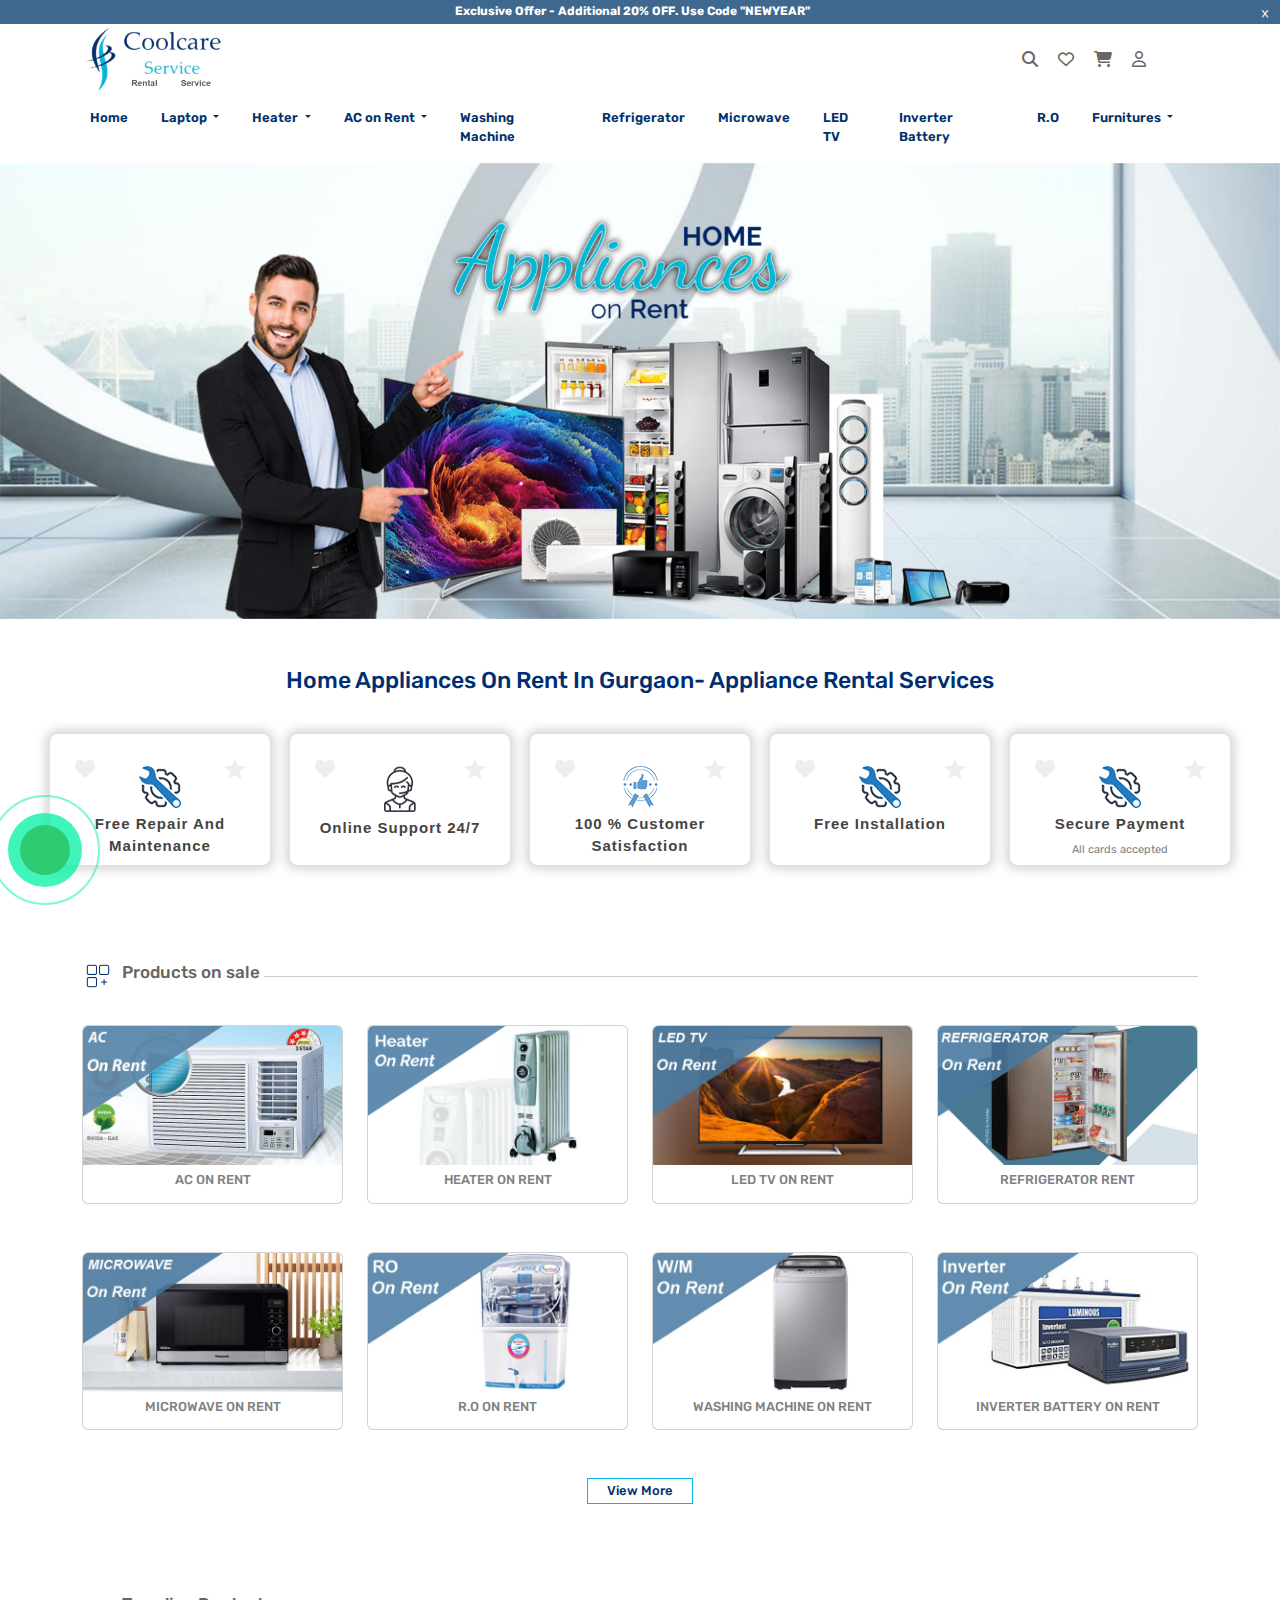
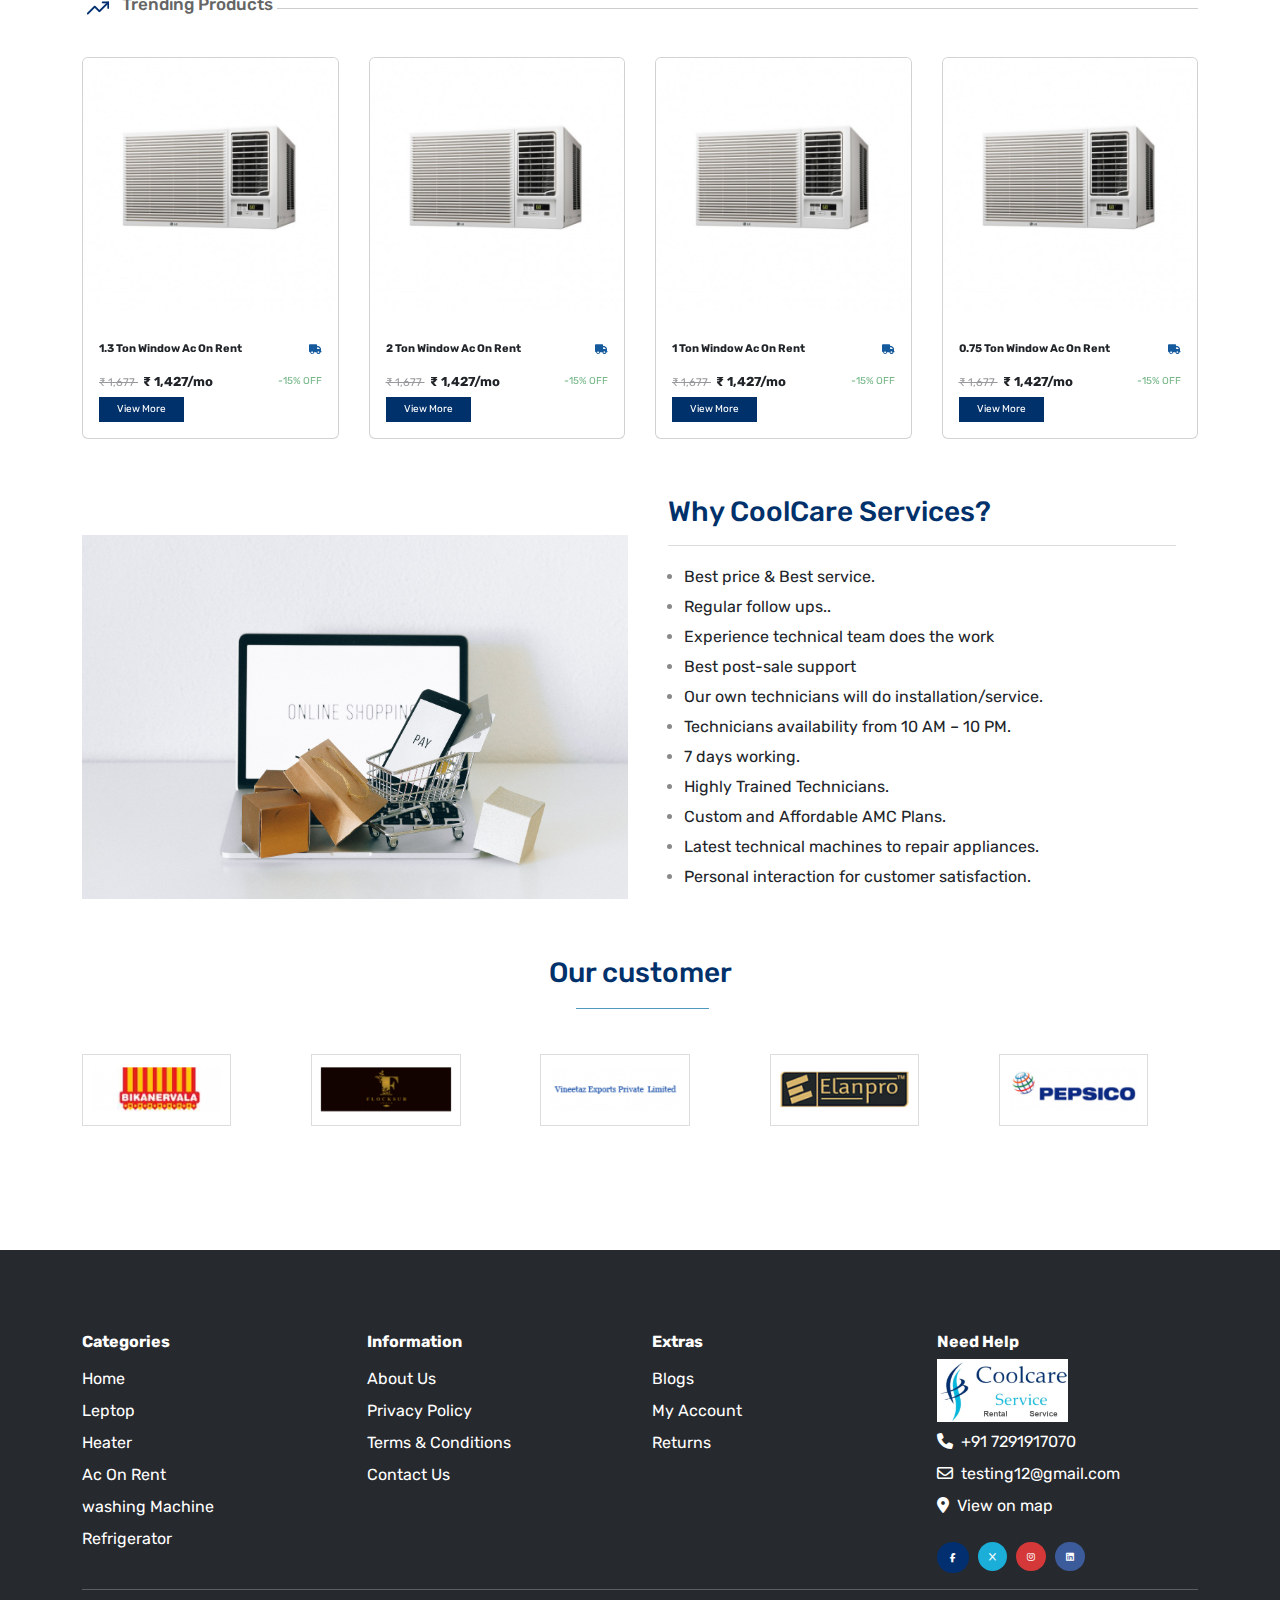
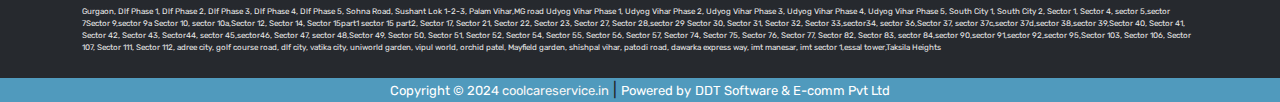
==== commit d2270729: "all-rounder" ====
--- a/index.html
+++ b/index.html
@@ -12,12 +12,13 @@
     <link rel="stylesheet" href="https://cdnjs.cloudflare.com/ajax/libs/OwlCarousel2/2.3.4/assets/owl.carousel.min.css">
     <link rel="stylesheet" href="https://cdnjs.cloudflare.com/ajax/libs/OwlCarousel2/2.3.4/assets/owl.theme.default.min.css">
     <link rel="stylesheet" type="text/css" href="font/MarlinGeo-ExtraBold.ttf">
-    <!-- neeraj  -->
+
     <!-- Head title -->
     <title>Home Appliances On Rent In Gurgaon- Appliance Rental Services</title>
     <meta name="description" content="Cool Care Services offers Home appliances on Rent in Gurgaon with affordable Rental AMC Services. Quote Now for Electronics items for rental!" />
   </head>
   <body>
+
     <!-- Top-Header -->
     <section class="top-header"  id="myElement">
         <div class="container-fluid">
@@ -41,7 +42,7 @@
               <div class="row">
                 <div class="d-flex">
                   <div class="col-md-6" id="media-logo">
-                      <a href=""><img src="images/logo/coolcarelogo.jpg" class="w-25"></a>
+                      <a href="index.html"><img src="images/logo/coolcarelogo.jpg" class="w-25"></a>
                   </div>
                   <div class="col-md-6 text-end pt-4">
                     <div class="top-icon" style="cursor: pointer; padding: 0 44px;">
@@ -64,14 +65,14 @@
                               <div class="collapse navbar-collapse" id="navbarSupportedContent">
                                   <ul class="navbar-nav" id="header-ul">
                                     <li class="nav-item">
-                                      <a class="nav-link" aria-current="page" href="#">Home</a>
+                                      <a class="nav-link" aria-current="page" href="index.html">Home</a>
                                     </li>
                                     <li class="nav-item dropdown">
                                       <a class="nav-link dropdown-toggle" href="#" role="button" data-bs-toggle="dropdown" aria-expanded="false">
                                           Laptop
                                       </a>
                                       <ul class="dropdown-menu">
-                                        <li><a class="dropdown-item" href="#">Laptop on Rent</a></li>
+                                        <li><a class="dropdown-item" href="laptop-on-rent-gurgaon.html">Laptop on Rent</a></li>
                                       </ul>
                                     </li>
                                     <li class="nav-item dropdown">
@@ -79,7 +80,7 @@
                                           Heater
                                       </a>
                                       <ul class="dropdown-menu">
-                                        <li><a class="dropdown-item" href="#">Laptop on Rent</a></li>
+                                        <li><a class="dropdown-item" href="#">Heater On Rent</a></li>
                                       </ul>
                                     </li>
                                     <li class="nav-item dropdown">
@@ -87,11 +88,14 @@
                                           AC on Rent
                                       </a>
                                       <ul class="dropdown-menu">
-                                        <li><a class="dropdown-item" href="#">Laptop on Rent</a></li>
+                                        <li><a class="dropdown-item" href="#">Window AC on Rent</a></li>
+                                        <li><a class="dropdown-item" href="#">Split AC on Rent</a></li>
+                                        <li><a class="dropdown-item" href="#">DUCTABLE AC ON RENT</a></li>
+                                        <li><a class="dropdown-item" href="#">TOWER AC ON RENT</a></li>
                                       </ul>
                                     </li>
                                     <li class="nav-item">
-                                      <a class="nav-link "aria-current="page" href="#">washing Machine</a>
+                                      <a class="nav-link "aria-current="page" href="#">Washing Machine</a>
                                     </li>
                                     <li class="nav-item">
                                       <a class="nav-link "aria-current="page" href="#">Refrigerator</a>
@@ -108,8 +112,13 @@
                                     <li class="nav-item">
                                       <a class="nav-link "aria-current="page" href="#">R.O</a>
                                     </li>
-                                    <li class="nav-item">
-                                      <a class="nav-link"aria-current="page" href="#">Furnitures</a>
+                                    <li class="nav-item dropdown">
+                                      <a class="nav-link dropdown-toggle" href="#" role="button" data-bs-toggle="dropdown" aria-expanded="false">
+                                        Furnitures
+                                      </a>
+                                      <ul class="dropdown-menu">
+                                        <li><a class="dropdown-item" href="#">Window AC on Rent</a></li>
+                                      </ul>
                                     </li>
                                     
                                   </ul>
@@ -497,18 +506,17 @@
                       </div>
                       <div class="cared-body">
                         <ul class="CoolCare">
-                         <a href="" class="text-decoration-none text-dark"><li>Best price & Best service.</li></a> 
-                         <a href="" class="text-decoration-none  text-dark"><li>Regular follow ups..</li></a> 
-                         <a href="" class="text-decoration-none  text-dark"><li>Experience technical team does the work</li></a> 
-                         <a href="" class="text-decoration-none  text-dark"><li> Best post-sale support</li></a> 
-                         <a href="" class="text-decoration-none  text-dark"><li> Our own technicians will do installation/service.</li></a> 
-                         <a href="" class="text-decoration-none text-dark"><li>Technicians availability from 10 AM – 10 PM. </li></a> 
-                         <a href="" class="text-decoration-none text-dark"><li> 7 days working. </li></a> 
-                         <a href="" class="text-decoration-none  text-dark"><li> Highly Trained Technicians.</li></a> 
-                         <a href=""  class="text-decoration-none text-dark"><li> Custom and Affordable AMC Plans. </li></a> 
-                         <a href=""  class="text-decoration-none  text-dark"><li>Latest technical machines to repair appliances.</li></a> 
-                         <a href=""  class="text-decoration-none  text-dark"><li> Personal interaction for customer satisfaction.</li></a> 
-  
+                        <li>Best price & Best service.</li>
+                         <li>Regular follow ups..</li>
+                          <li>Experience technical team does the work</li>
+                         <li> Best post-sale support</li>
+                         <li> Our own technicians will do installation/service.</li>
+                         <li> Technicians availability from 10 AM – 10 PM. </li>
+                         <li> 7 days working. </li>
+                         <li> Highly Trained Technicians.</li>
+                         <li> Custom and Affordable AMC Plans. </li>
+                         <li> Latest technical machines to repair appliances.</li>
+                         <li> Personal interaction for customer satisfaction.</li>
                         </ul>
                       </div>
                     </div>
@@ -620,7 +628,7 @@
 <!-- wpp-btn-mobile -->
     </section>
         <!-- end footer start-->
-    
+        <a id="back-top" class="text-decoration-none"></a>
     
     <!-- Option 1: Bootstrap Bundle with Popper -->
     <script src="js/custom.js"></script>
@@ -740,5 +748,24 @@
           });
         });
       </script>
+      <script>
+        var btn = $('#back-top');
+   
+               $(window).scroll(function() {
+               if ($(window).scrollTop() > 300) {
+                   btn.addClass('show');
+               } else {
+                   btn.removeClass('show');
+               }
+               });
+   
+               btn.on('click', function(e) {
+               e.preventDefault();
+               $('html, body').animate({scrollTop:0}, '300');
+               });
+   
+   
+   
+       </script>
   </body>
 </html>--- a/css/style.css
+++ b/css/style.css
@@ -8,6 +8,7 @@
   font-family: "Rubik", sans-serif !important;
 }
 
+
 @font-face {
   font-family: 'fonttype1';
   src: url('/font/MarlinGeo-ExtraBold.ttf');
@@ -32,7 +33,7 @@
   position: relative;
     
 }
-#header-ul li::before {
+#header-ul a.nav-link::before {
   content: ""; 
   position: absolute;
   width: 0; 
@@ -43,7 +44,7 @@
   left:2px;
  
 }
-#header-ul li:hover::before {
+#header-ul a.nav-link:hover::before {
   width: 80%;
   transform: translateX(0); 
 }
@@ -96,6 +97,17 @@
 .icon-like{
   left: 25px;
 }
+ul.dropdown-menu{
+  margin: 2px 0;
+}
+ul.dropdown-menu li a.dropdown-item{
+  padding: 11px 17px;
+  font-size: 13px;
+}
+.dropdown-item.active, .dropdown-item:active{
+  background-color: #01b7e0 !important;
+  color: white !important;
+}
 
 .icon-like.selected{
   fill: red;
@@ -108,6 +120,15 @@
 .icon-bookmark.selected{
   fill: #fbda61;
 }
+.dropdown:hover>.dropdown-menu {
+  display: block;
+}
+
+.dropdown>.dropdown-toggle:active {
+  /*Without this, clicking will make it sticky*/
+    pointer-events: none;
+}
+
 
 .person_img{
     margin-top: 15px;
@@ -211,13 +232,13 @@
   color: white;
   border: none;
   padding: 5px 18px;
+  border-radius: 0;
   font-size: 10px;
 }
 button.btn.btn-warning.animation:hover{
  
   background-color: #02b8df;
 }
-
 
 .side-set{
   font-size: 9px;
@@ -337,9 +358,6 @@
   background: #26292e;
   padding: 82px 0px 0 0;
 }
-.hover-animate li:hover {
-  padding-left: 2px;
-}
 
 .hover-funtion{
   position:relative;
@@ -382,7 +400,7 @@
   font-size: 9px;
 }
 
-/* -----------------------------whats ap button-------------------------------------------------------------------- */
+/* -----------------------------whats ap button-------------------------------------------------------------------- */ 
 .cbh-phone{display:block;position:fixed; left: -50px;
   bottom: -55px; visibility:hidden;background-color:transparent;width:200px;height:200px;cursor:pointer;z-index:999;-webkit-backface-visibility:hidden;-webkit-transform:translateZ(0);-webkit-transition:visibility .5s;-moz-transition:visibility .5s;-o-transition:visibility .5s;transition:visibility .5s}
   .cbh-phone.cbh-show{visibility:visible}@-webkit-keyframes fadeInRight{0%{opacity:0;-webkit-transform:translate3d(100%,0,0);transform:translate3d(100%,0,0)}100%{opacity:1;-webkit-transform:none;transform:none}}@keyframes fadeInRight{0%{opacity:0;-webkit-transform:translate3d(100%,0,0);-ms-transform:translate3d(100%,0,0);transform:translate3d(100%,0,0)}100%{opacity:1;-webkit-transform:none;-ms-transform:none;transform:none}}@-webkit-keyframes fadeInRightBig{0%{opacity:0;-webkit-transform:translate3d(2000px,0,0);transform:translate3d(2000px,0,0)}100%{opacity:1;-webkit-transform:none;transform:none}}@-webkit-keyframes fadeOutRight{0%{opacity:1}100%{opacity:0;-webkit-transform:translate3d(100%,0,0);transform:translate3d(100%,0,0)}}@keyframes fadeOutRight{0%{opacity:1}100%{opacity:0;-webkit-transform:translate3d(100%,0,0);-ms-transform:translate3d(100%,0,0);transform:translate3d(100%,0,0)}}.fadeOutRight{-webkit-animation-name:fadeOutRight;animation-name:fadeOutRight}
@@ -689,4 +707,48 @@
 .nav-link {
   color: #000;
 }
-/* -----------------------------sigle product page css end-------------------------------------------------------------------- */ +/* -----------------------------sigle product page css end-------------------------------------------------------------------- */ 
+/* -----------------------------Laptop on rent gurgaon-------------------------------------------------------------------- */ 
+.normal-banner{
+  background-image: url('../images/man-using-digital-tablet-psd-mockup-smart-technology.jpg');
+  height: 10vh;
+  background-size: cover;
+}
+#back-top {
+  display: inline-block;
+  background-color: #01316b;
+  width: 37px;
+    height: 32px;
+  text-align: center;
+  border-radius: 4px;
+  position: fixed;
+  bottom: 30px;
+  right: 30px;
+  transition: background-color .3s, 
+    opacity .5s, visibility .5s;
+  opacity: 0;
+  visibility: hidden;
+  z-index: 1000;
+}
+#back-top::after {
+  content: "\f077";
+  font-family: FontAwesome;
+  font-weight: normal;
+  font-style: normal;
+  font-size: 1em;
+  line-height: 35px;
+  color: #fff;
+}
+#back-top:hover {
+  cursor: pointer;
+  background-color: #02b8df;
+  
+}
+#back-top:active {
+  background-color: #02b8df;
+}
+#back-top.show {
+  opacity: 1;
+  visibility: visible;
+}
+
